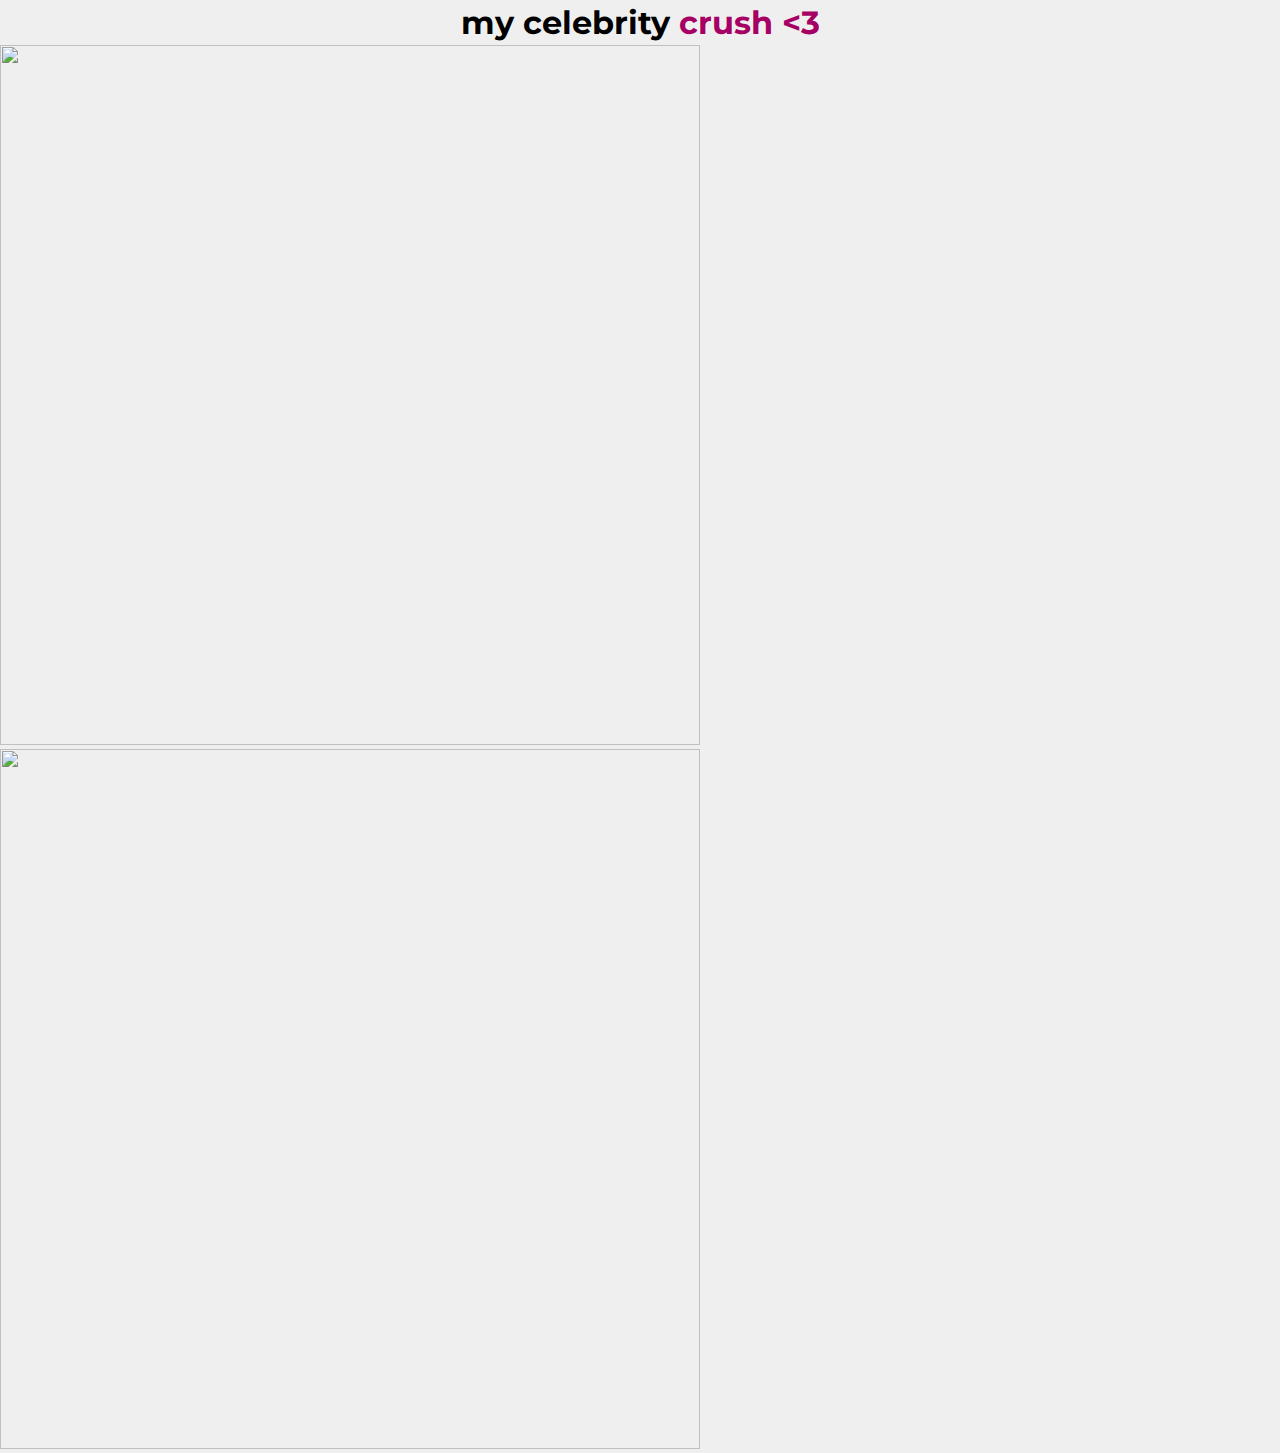
==== deumatch.html @ 59116264 "Update function to handle edge cases and improve performance" ====
<!DOCTYPE html>
<html lang="pt-br">

<head>
    <meta charset="UTF-8">
    <meta name="viewport" content="width=device-width, initial-scale=1.0">
    <title>my celebrity crush</title>
    <link rel="stylesheet" href="style.css">
</head>

<body>

    <header>
        <a href="index.html">
            <h1>my celebrity <span>crush <3 </span>
            </h1>
        </a>
    </header>

    <div class="container-deumatch">
        <img src="" alt="" id="foto" width="700" height="700" style="object-fit: cover;">
        <img src="" alt="" id="img" width="700" height="700" style="object-fit: cover;">
    </div>

    <script>
        const imageUrl = localStorage.getItem("imageUrl");
        const foto = localStorage.getItem("foto");

     
            // Display the imageUrl on the page
            document.getElementById("img").src = imageUrl;
        
            alert(imageUrl);
            alert(foto);
       
            // Display the imageUrl on the page
            document.getElementById("foto").src = foto;
      
    </script>

</body>

</html>
---- style.css ----
@import url('https://fonts.googleapis.com/css2?family=Montserrat:wght@200;300;400;500;700&display=swap');

*{
    font-family: 'Montserrat';
    margin: 0;
    padding: 0;
    background-color: #EFEFEF;
}

body{
    width: 100vw;
    height: 100vh;
    overflow-x: hidden;
}   

header{
    width: 100vw;
    display: flex;
    align-items: center;
    justify-content: center;
    height: 5vh;

}

header span{
    color: #A70064;
}

.corpo-index{
    width: 100vw;
    height: 95vh;
    display: flex;
    flex-direction: column;
    align-items: center;
    justify-content: center;
}

#suggestions{
    display: flex;
    flex-direction: column;
    position: absolute;
    color: #A70064;
    font-weight: bold; 
    text-align: justify;
}

.corpo-index input{
    width: 25vw;
    height: 5vh;
    border: none;
    padding-left: 10px;
    font-size: 1.2em;
    border-bottom: #0000001e;
    border-bottom-style: solid; 
    border-bottom-width: 1px;
    outline: none;
}

.corpo-index button{
    width: 10vw;
    height: 5vh;
    border: none;
    border-radius: 70px;
    background-color: #A70064;
    color: #EFEFEF;
    font-size: 1.2em;
    outline: none;
    cursor: pointer;
}

.corpo-index h2{
    color: black;
    font-size: 2em;
    margin-bottom: 20px;
}

header a{
    color: black;
    text-decoration: none;
}

.container{
    display: flex;
    flex-direction: column;
    justify-content: center;
    align-items: center;
    height: 95vh;
}

#start-camera{
    width: 10vw;
    height: 5vh;
    border: none;
    border-radius: 70px;
    background-color: #c9c9c9;
    color: #000000;
    font-size: 1.2em;
    outline: none;
    cursor: pointer;
}

#capture-photo{
    width: 10vw;
    height: 5vh;
    border: none;
    border-radius: 70px;
    background-color: #A70064;
    color: #EFEFEF;
    font-size: 1.2em;
    outline: none;
    cursor: pointer;
}

.videos{
    display: flex;
    flex-direction: column;
    padding: 20px;
}

.botoes-tirarfoto a{
    padding-left: 10px;
    font-size: 1.2em;
    color: #A70064;
    font-weight: bold;
    text-decoration: none;
}
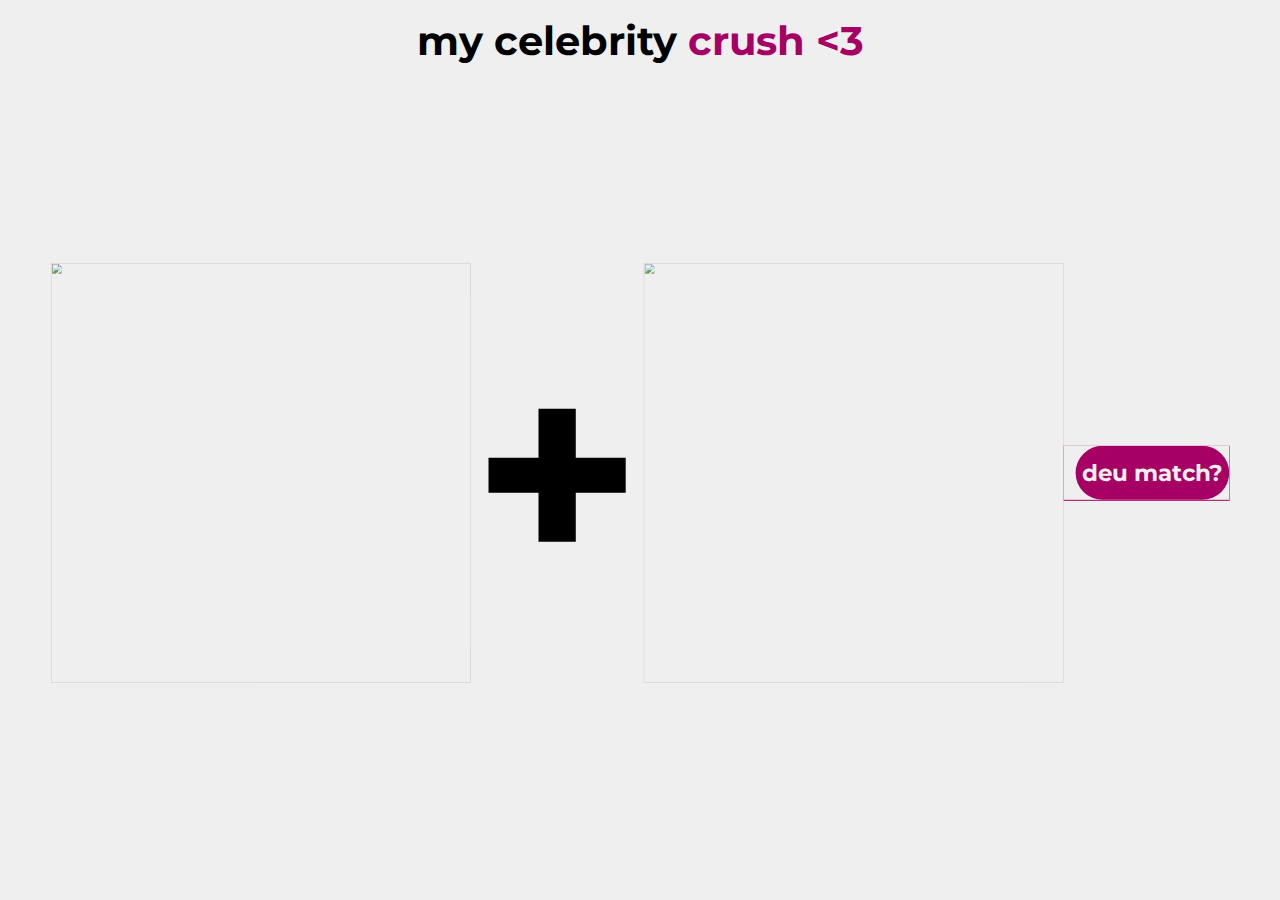
==== commit 5ee49e37: "Add UI enhancements and functionality to improve user experience." ====
--- a/deumatch.html
+++ b/deumatch.html
@@ -19,10 +19,13 @@
 
     <div class="container-deumatch">
         <img src="" alt="" id="foto" width="700" height="700" style="object-fit: cover;">
+        <h2>+</h2>
         <img src="" alt="" id="img" width="700" height="700" style="object-fit: cover;">
+        <a href="compatibilidade.html"><button id="button-deumatch">deu match?</button></a>
     </div>
 
     <script>
+ 
         const imageUrl = localStorage.getItem("imageUrl");
         const foto = localStorage.getItem("foto");
 
@@ -30,8 +33,6 @@
             // Display the imageUrl on the page
             document.getElementById("img").src = imageUrl;
         
-            alert(imageUrl);
-            alert(foto);
        
             // Display the imageUrl on the page
             document.getElementById("foto").src = foto;
--- a/style.css
+++ b/style.css
@@ -1,62 +1,63 @@
 @import url('https://fonts.googleapis.com/css2?family=Montserrat:wght@200;300;400;500;700&display=swap');
 
-*{
+* {
     font-family: 'Montserrat';
     margin: 0;
     padding: 0;
     background-color: #EFEFEF;
 }
 
-body{
+body {
     width: 100vw;
     height: 100vh;
     overflow-x: hidden;
-}   
-
-header{
-    width: 100vw;
-    display: flex;
-    align-items: center;
-    justify-content: center;
-    height: 5vh;
-
-}
-
-header span{
-    color: #A70064;
-}
-
-.corpo-index{
-    width: 100vw;
-    height: 95vh;
-    display: flex;
-    flex-direction: column;
-    align-items: center;
-    justify-content: center;
-}
-
-#suggestions{
+}
+
+header {
+    width: 100vw;
+    display: flex;
+    align-items: center;
+    justify-content: center;
+    height: 5vh;
+    font-weight: 800;
+
+}
+
+header span {
+    color: #A70064;
+}
+
+.corpo-index {
+    width: 100vw;
+    height: 95vh;
+    display: flex;
+    flex-direction: column;
+    align-items: center;
+    justify-content: center;
+}
+
+#suggestions {
     display: flex;
     flex-direction: column;
     position: absolute;
     color: #A70064;
-    font-weight: bold; 
+    font-weight: bold;
     text-align: justify;
 }
 
-.corpo-index input{
+.corpo-index input {
     width: 25vw;
     height: 5vh;
     border: none;
     padding-left: 10px;
     font-size: 1.2em;
     border-bottom: #0000001e;
-    border-bottom-style: solid; 
+    border-bottom-style: solid;
     border-bottom-width: 1px;
     outline: none;
 }
 
-.corpo-index button{
+.corpo-index button {
     width: 10vw;
     height: 5vh;
     border: none;
@@ -68,26 +69,29 @@
     cursor: pointer;
 }
 
-.corpo-index h2{
+.corpo-index h2 {
     color: black;
     font-size: 2em;
     margin-bottom: 20px;
 }
 
-header a{
-    color: black;
-    text-decoration: none;
-}
-
-.container{
-    display: flex;
-    flex-direction: column;
-    justify-content: center;
-    align-items: center;
-    height: 95vh;
-}
-
-#start-camera{
+header a {
+    padding-top: 4vh;
+    font-weight: 800;
+    color: black;
+    text-decoration: none;
+    font-size: 20px;
+}
+
+.container {
+    display: flex;
+    flex-direction: column;
+    justify-content: center;
+    align-items: center;
+    height: 95vh;
+}
+
+#start-camera {
     width: 10vw;
     height: 5vh;
     border: none;
@@ -99,7 +103,7 @@
     cursor: pointer;
 }
 
-#capture-photo{
+#capture-photo {
     width: 10vw;
     height: 5vh;
     border: none;
@@ -111,16 +115,103 @@
     cursor: pointer;
 }
 
-.videos{
+.videos {
     display: flex;
     flex-direction: column;
     padding: 20px;
 }
 
-.botoes-tirarfoto a{
+.botoes-tirarfoto a {
     padding-left: 10px;
     font-size: 1.2em;
     color: #A70064;
     font-weight: bold;
     text-decoration: none;
+}
+
+.container-deumatch {
+    display: flex;
+    flex-direction: row;
+    justify-content: center;
+    height: 95vh;
+    align-items: center;
+    scale: 0.6;
+}
+
+.container-deumatch h2 {
+    color: black;
+    font-size: 30rem;
+}
+
+.container-deumatch button {
+    width: 20vw;
+    height: 10vh;
+    border: none;
+    border-radius: 70px;
+    background-color: #A70064;
+    color: #EFEFEF;
+    font-size: 2.4em;
+    outline: none;
+    cursor: pointer;
+    font-weight: bold;
+}
+
+.container-deumatch a {
+    color: black;
+    text-decoration: none;
+    padding-left: 20px;
+    font-weight: bold;
+}
+
+.match {
+    display: flex;
+    height: 95vh;
+    width: 100vw;
+    flex-direction: column;
+    align-items: center;
+    justify-content: center;
+    scale: 4;
+    background-color: transparent;
+}
+
+.match .oii {
+    text-align: center;
+    letter-spacing: 16px;
+    font-size: 2.4em;
+}
+
+.igual-span {
+    font-size: 90px;
+    font-weight: bolder;
+    background-color: transparent;
+    color: #A70064;
+}
+
+.igual {
+    display: flex;
+    align-items: center;
+    justify-content: center;
+    height: 8vh;
+}
+
+.igual h2 {
+    color: #A70064;
+}
+
+.igual h3 {
+    font-size: 10px;
+}
+
+.match button {
+    border-radius: 100px;
+    background: #000;
+    border-color: transparent;
+}
+
+.match a{
+    color: #EFEFEF;
+    text-decoration: none;
+    font-weight: bold;
+    background-color: transparent;
+    padding: 10px;
 }